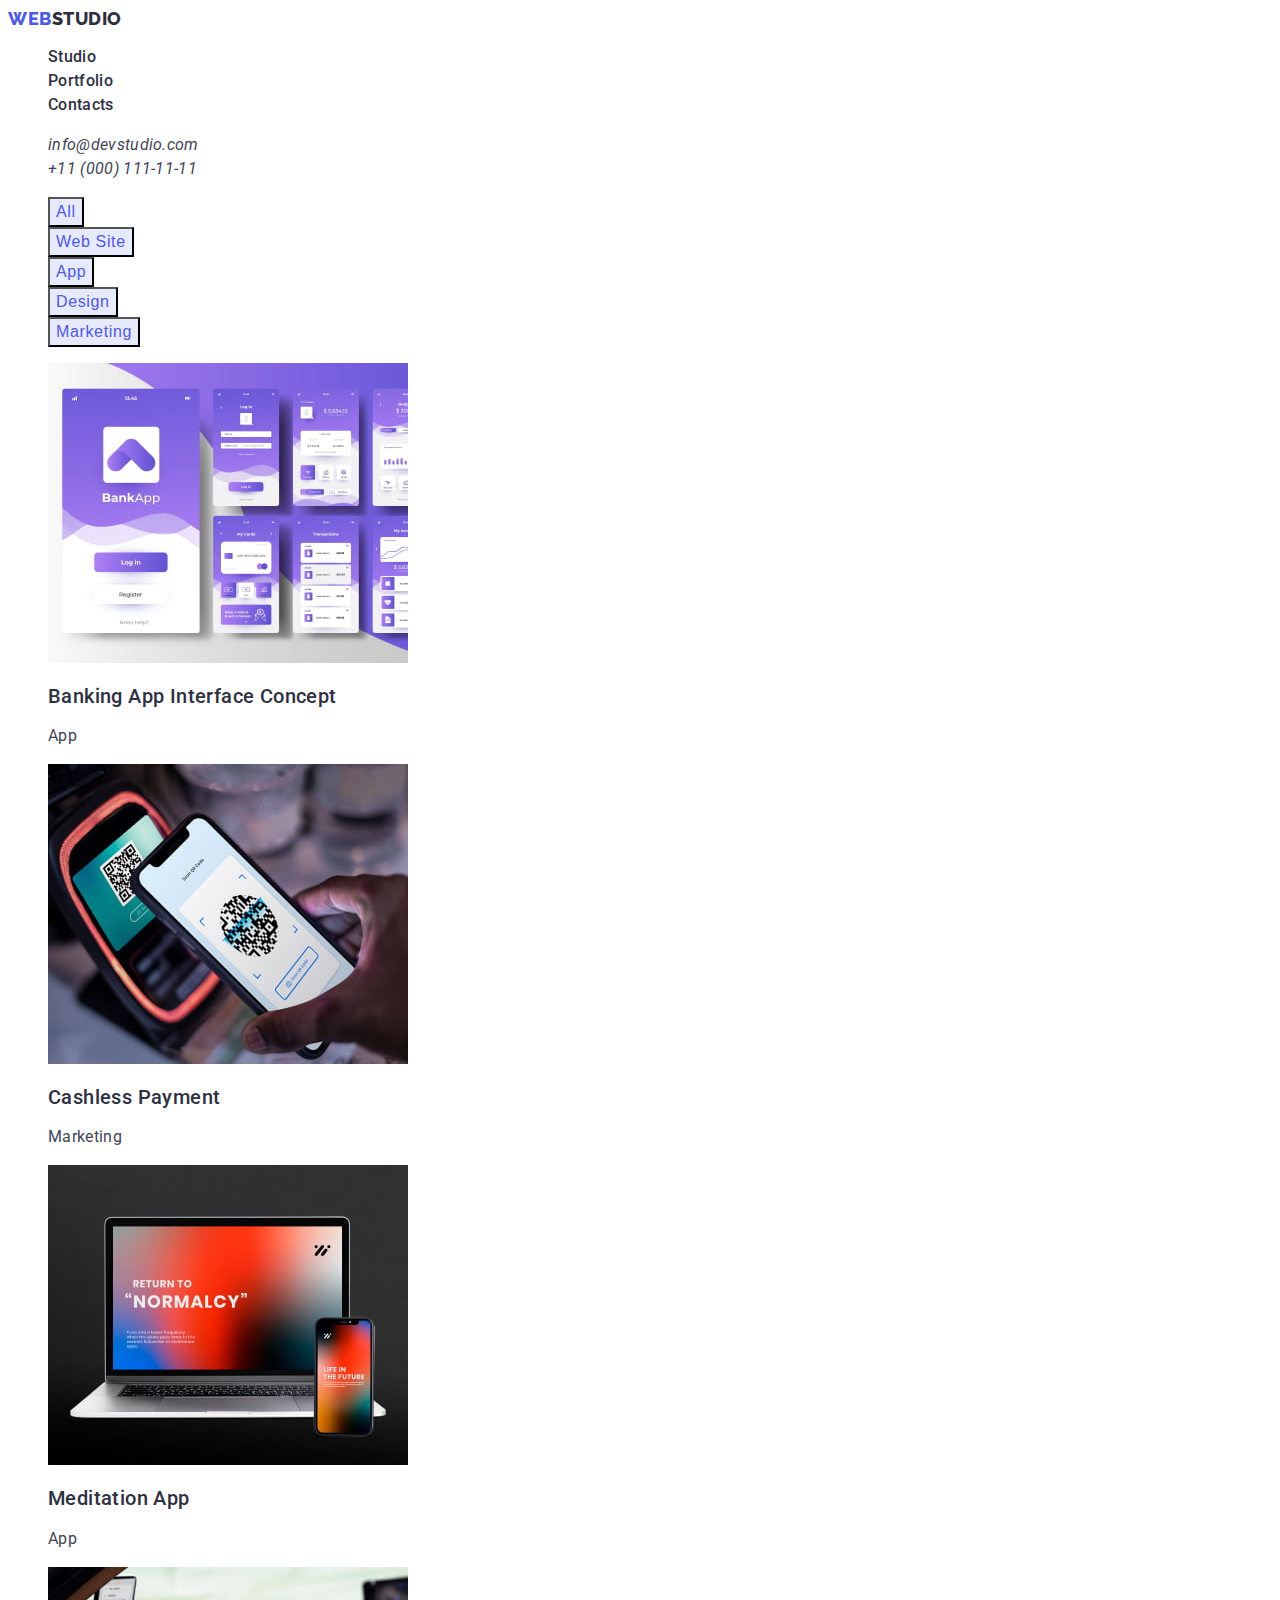
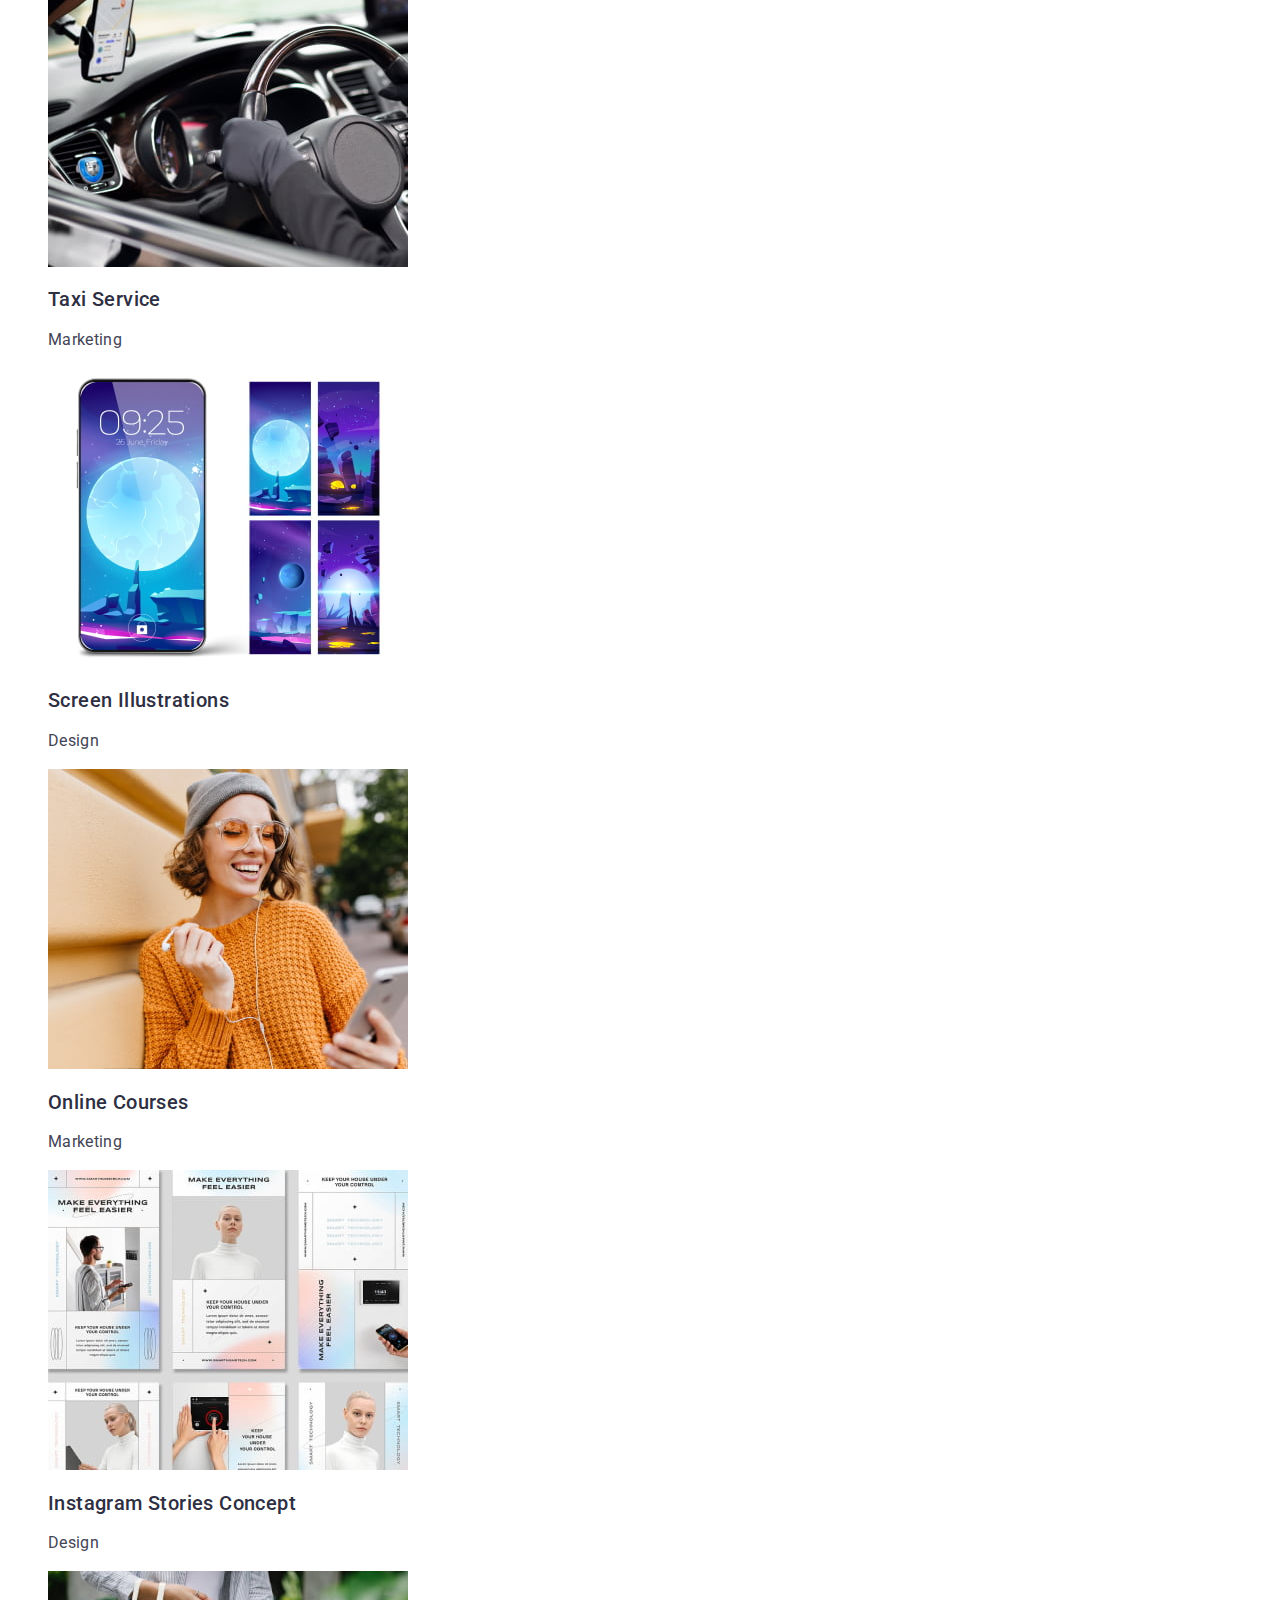
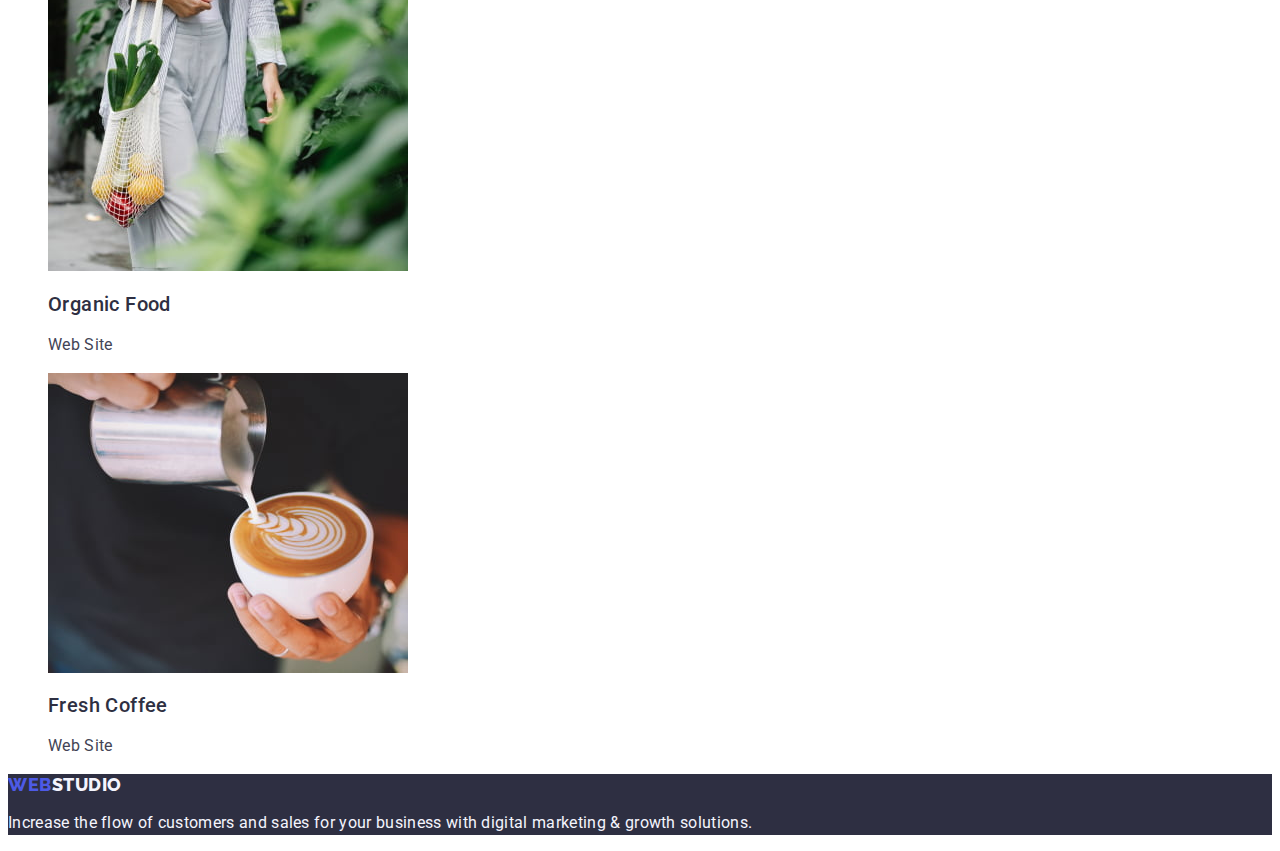
==== portfolio.html @ e5a1de0a "rename portfolio.html" ====
<!DOCTYPE html>
<html lang="en">
  <head>
    <meta charset="UTF-8" />
    <meta name="viewport" content="width=device-width, initial-scale=1.0" />
    <title>Portfolio</title>
    <link rel="preconnect" href="https://fonts.googleapis.com" />
    <link rel="preconnect" href="https://fonts.gstatic.com" crossorigin />
    <link
      href="https://fonts.googleapis.com/css2?family=Raleway:wght@800&family=Roboto:wght@400;500;700;900&display=swap"
      rel="stylesheet"
    />
    <link rel="stylesheet" href="./css/styles.css" />
  </head>
  <body class="body">
    <!-- Header -->
    <header class="header">
      <nav class="nav">
        <a href="./index.html" class="link-logo"
          >Web<span class="span-header">Studio</span>
        </a>
        <ul class="list">
          <li>
            <a href="./index.html" class="link">Studio</a>
          </li>
          <li>
            <a href="./portfolio.html" class="link">Portfolio</a>
          </li>
          <li>
            <a href="#contacts" class="link">Contacts</a>
          </li>
        </ul>
      </nav>
      <address class="address">
        <ul class="list">
          <li>
            <a href="mailto:info@devstudio.com" class="link"
              >info@devstudio.com</a
            >
          </li>
          <li>
            <a href="tel:+110001111111" class="link">+11 (000) 111-11-11</a>
          </li>
        </ul>
      </address>
    </header>
    <!-- Main content -->
    <main class="portfolio-main">
      <!-- Filters -->
      <section class="section-projects">
        <h1 class="portfolio-title">Portfolio</h1>
        <ul class="list">
          <li>
            <button type="button" class="filters">All</button>
          </li>
          <li>
            <button type="button" class="filters">Web Site</button>
          </li>
          <li>
            <button type="button" class="filters">App</button>
          </li>
          <li>
            <button type="button" class="filters">Design</button>
          </li>
          <li>
            <button type="button" class="filters">Marketing</button>
          </li>
        </ul>
        <!-- Gallery of projects-->
        <ul class="list">
          <li>
            <img
              src="./images/Portfolio/img1.jpg"
              alt="banking application interface"
              width="360"
              height="300"
            />
            <h2 class="projects-title">Banking App Interface Concept</h2>
            <p class="projects-text">App</p>
          </li>
          <li>
            <img
              src="./images/Portfolio/img2.jpg"
              alt="payment by mobile phone"
              width="360"
              height="300"
            />
            <h2 class="projects-title">Cashless Payment</h2>
            <p class="projects-text">Marketing</p>
          </li>
          <li>
            <img
              src="./images/Portfolio/img3.jpg"
              alt="app interface for meditation on a laptop and phone screen"
              width="360"
              height="300"
            />
            <h2 class="projects-title">Meditation App</h2>
            <p class="projects-text">App</p>
          </li>
          <li>
            <img
              src="./images/Portfolio/img4.jpg"
              alt="car steering wheel"
              width="360"
              height="300"
            />
            <h2 class="projects-title">Taxi Service</h2>
            <p class="projects-text">Marketing</p>
          </li>
          <li>
            <img
              src="./images/Portfolio/img5.jpg"
              alt="a phone with the moon on the home screen and a variation of space themed phone screensavers"
              width="360"
              height="300"
            />
            <h2 class="projects-title">Screen Illustrations</h2>
            <p class="projects-text">Design</p>
          </li>
          <li>
            <img
              src="./images/Portfolio/img6.jpg"
              alt="a girl in headphones and with a phone in her hand"
              width="360"
              height="300"
            />
            <h2 class="projects-title">Online Courses</h2>
            <p class="projects-text">Marketing</p>
          </li>
          <li>
            <img
              src="./images/Portfolio/img7.jpg"
              alt="variations in the design of Instagram posts"
              width="360"
              height="300"
            />
            <h2 class="projects-title">Instagram Stories Concept</h2>
            <p class="projects-text">Design</p>
          </li>
          <li>
            <img
              src="./images/Portfolio/img8.jpg"
              alt="a girl with a net of fresh vegetables"
              width="360"
              height="300"
            />
            <h2 class="projects-title">Organic Food</h2>
            <p class="projects-text">Web Site</p>
          </li>
          <li>
            <img
              src="./images/Portfolio/img9.jpg"
              alt="a guy pours cream into a cup of coffee"
              width="360"
              height="300"
            />
            <h2 class="projects-title">Fresh Coffee</h2>
            <p class="projects-text">Web Site</p>
          </li>
        </ul>
      </section>
    </main>
    <!-- Footer -->
    <footer class="footer">
      <a href="./index.html" class="link-logo"
        >Web<span class="span-footer">Studio</span>
      </a>
      <p class="footer-text">
        Increase the flow of customers and sales for your business with digital
        marketing & growth solutions.
      </p>
    </footer>
  </body>
</html>
---- css/styles.css ----
.body {
  font-family: 'Roboto', sans-serif;
  color: #434455;
}

.list {
  list-style: none;
}

/* Header styles */

.link-logo {
  font-family: Raleway;
  font-size: 18px;
  font-weight: 800;
  line-height: 1.166;
  letter-spacing: 0.03em;
  color: #4d5ae5;
  text-transform: uppercase;
  text-decoration: none;
}
.span-header {
  color: #2e2f42;
}

.nav .link {
  font-size: 16px;
  font-weight: 500;
  line-height: 1.5;
  letter-spacing: 0.02em;
  color: #2e2f42;
  text-decoration: none;
}

.nav .link:hover,
.nav .link:focus {
  color: #404bbf;
  text-decoration: underline;
}

.address .link {
  font-size: 16px;
  line-height: 1.5;
  letter-spacing: 0.02em;
  color: currentColor;
  text-decoration: none;
}

.address .link:hover,
.address .link:focus {
  color: #404bbf;
}

/* Styles page main content */
/* Styles Hero */
.section-hero {
  background-color: #2e2f42;
}

.hero-title {
  font-size: 56px;
  font-weight: 700;
  line-height: 1.071;
  letter-spacing: 0.02em;
  color: #ffffff;
}

.hero-button {
  font-size: 16px;
  font-weight: 500;
  line-height: 1.5;
  letter-spacing: 0.04em;
  color: #ffffff;
  cursor: pointer;
  background-color: #4d5ae5;
}

.hero-button:hover,
.hero-button:focus {
  background-color: #404bbf;
}

/* Styles Features */
.features-title {
  display: none;
}

.features-subtitle {
  font-size: 20px;
  font-weight: 500;
  line-height: 1.2;
  letter-spacing: 0.02em;
  color: #2e2f42;
}

.features-text {
  font-size: 16px;
  line-height: 1.5;
  letter-spacing: 0.02em;
}

/* Styles Gallery of works */
.works-title {
  font-size: 36px;
  font-weight: 700;
  line-height: 1.111;
  letter-spacing: 0.02em;
  color: #2e2f42;
}

/* Styles Team */
.section-team {
  background-color: #f4f4fd;
}
.team-title {
  font-size: 36px;
  font-weight: 700;
  line-height: 1.111;
  letter-spacing: 0.02em;
  color: #2e2f42;
}

.team-subtitle {
  font-size: 20px;
  font-weight: 500;
  line-height: 1.2;
  letter-spacing: 0.02em;
  color: #2e2f42;
}

.team-text {
  font-size: 16px;
  line-height: 1.5;
  letter-spacing: 0.02em;
}

/* Styles portfolio main content */
/* Styles Filters */

.portfolio-title {
  display: none;
}

.filters {
  font-size: 16px;
  font-weight: 500;
  line-height: 1.5;
  letter-spacing: 0.04em;
  color: #4d5ae5;
  background-color: #e7e9fc;
  cursor: pointer;
}

.filters:hover,
.filters:focus {
  color: #ffffff;
  background-color: #404bbf;
}

.projects-title {
  font-size: 20px;
  font-weight: 500;
  line-height: 1.2;
  letter-spacing: 0.02em;
  color: #2e2f42;
}

.projects-text {
  font-size: 16px;
  line-height: 1.5;
  letter-spacing: 0.02em;
}

/* Styles Footer */

.footer {
  background-color: #2e2f42;
}

.span-footer {
  color: #f4f4fd;
}

.footer-text {
  font-size: 16px;
  line-height: 1.5;
  letter-spacing: 0.02em;
  color: #f4f4fd;
}
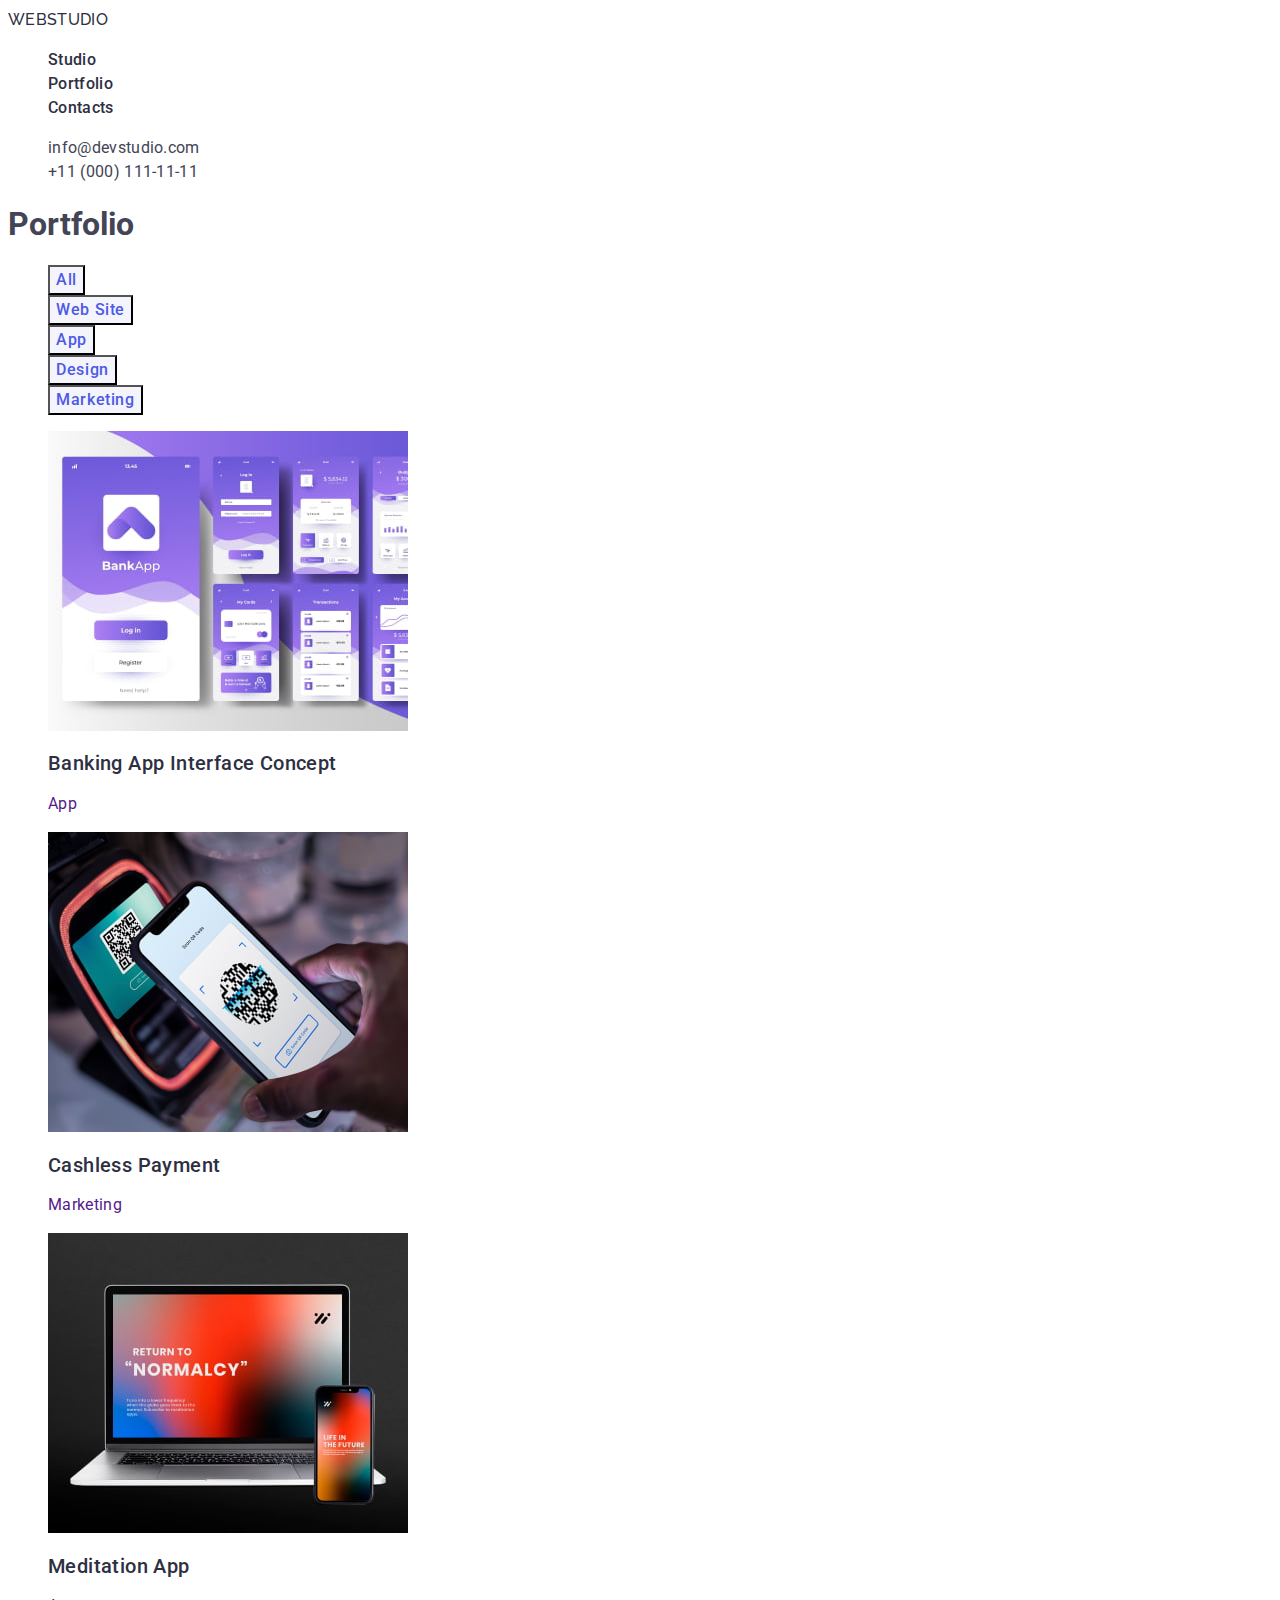
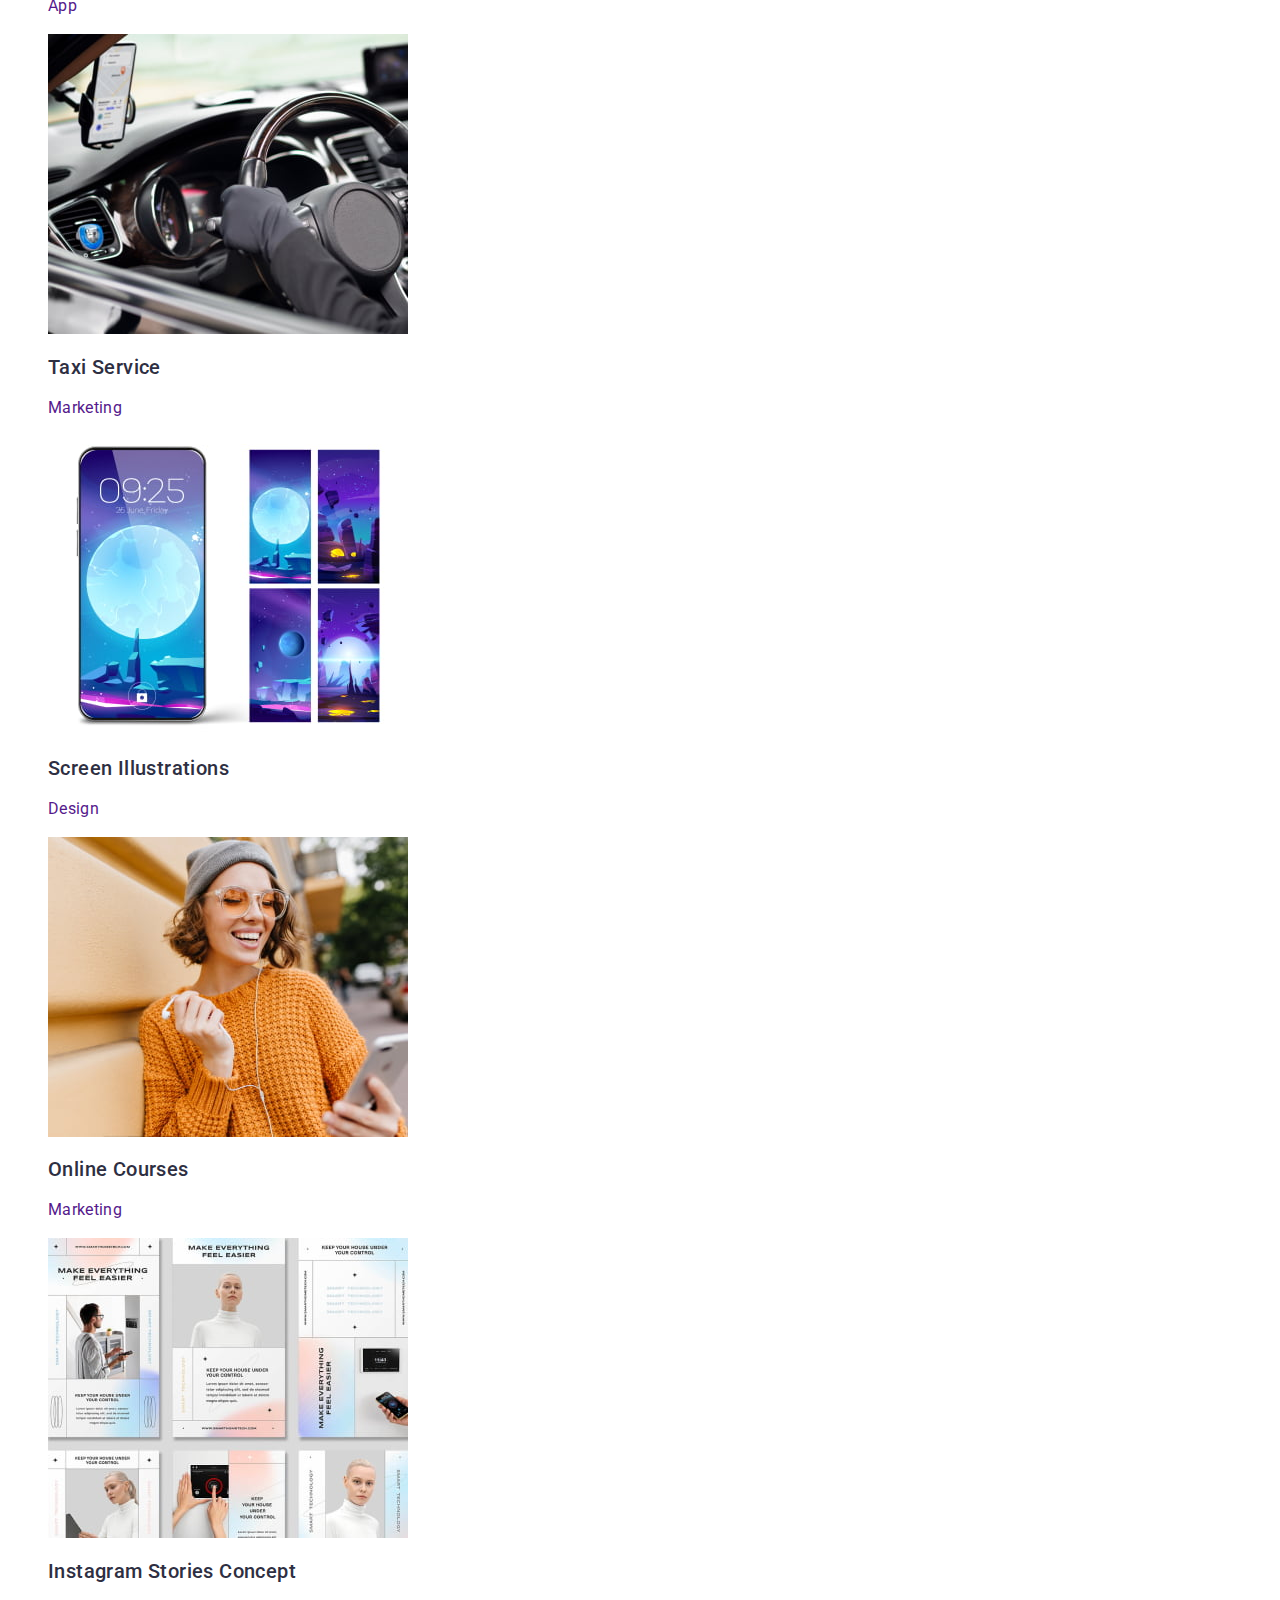
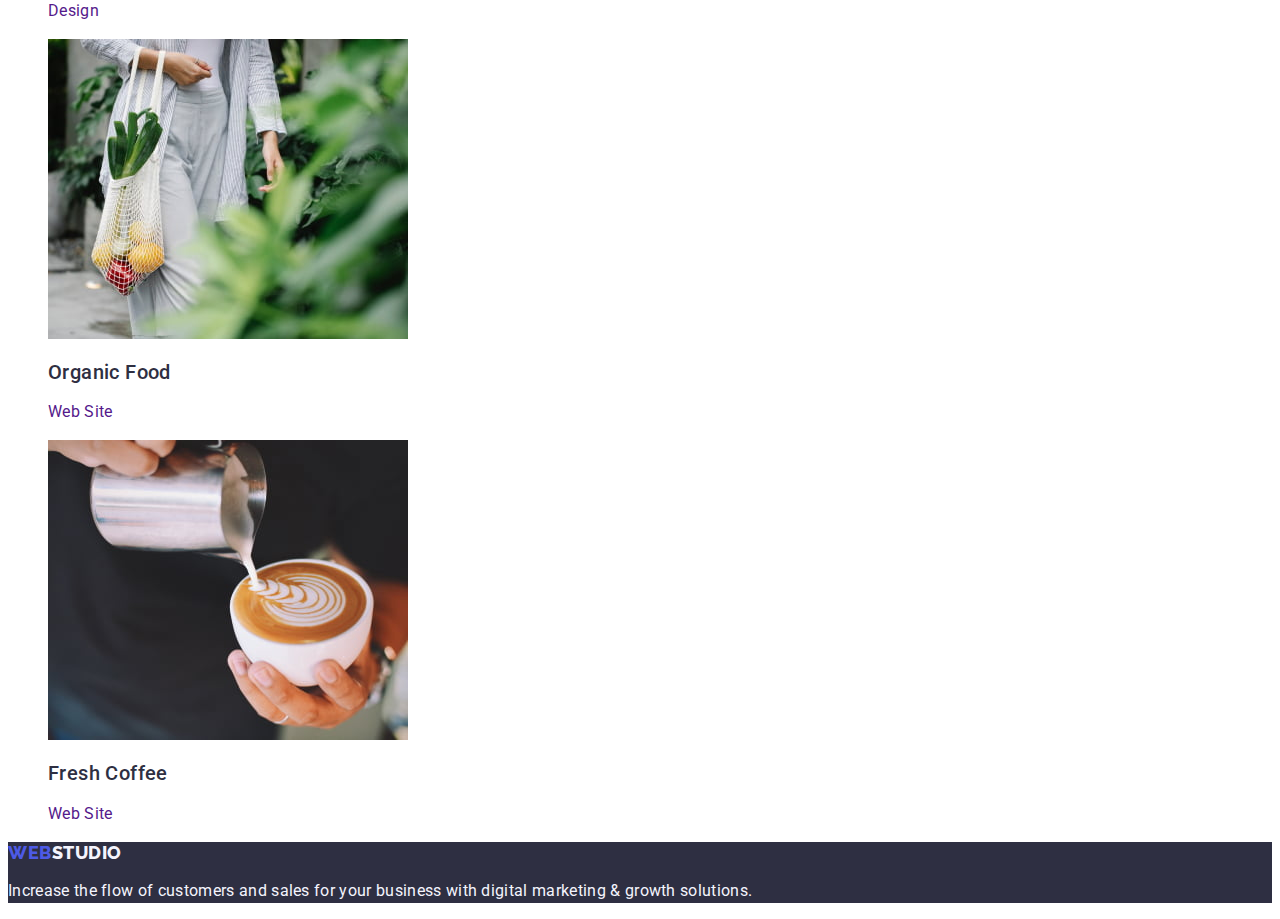
==== commit 16272b03: "correction 1" ====
--- a/portfolio.html
+++ b/portfolio.html
@@ -16,8 +16,8 @@
     <!-- Header -->
     <header class="header">
       <nav class="nav">
-        <a href="./index.html" class="link-logo"
-          >Web<span class="span-header">Studio</span>
+        <a href="./index.html" class="logo link">
+          Web<span class="span-header">Studio</span>
         </a>
         <ul class="list">
           <li>
@@ -27,7 +27,7 @@
             <a href="./portfolio.html" class="link">Portfolio</a>
           </li>
           <li>
-            <a href="#contacts" class="link">Contacts</a>
+            <a href="" class="link">Contacts</a>
           </li>
         </ul>
       </nav>
@@ -69,102 +69,120 @@
         <!-- Gallery of projects-->
         <ul class="list">
           <li>
-            <img
-              src="./images/Portfolio/img1.jpg"
-              alt="banking application interface"
-              width="360"
-              height="300"
-            />
-            <h2 class="projects-title">Banking App Interface Concept</h2>
-            <p class="projects-text">App</p>
+            <a href="" class="project-card link">
+              <img
+                src="./images/Portfolio/img1.jpg"
+                alt="Banking application interface"
+                width="360"
+                height="300"
+              />
+              <h2 class="projects-title">Banking App Interface Concept</h2>
+              <p class="projects-text">App</p>
+            </a>
           </li>
           <li>
-            <img
-              src="./images/Portfolio/img2.jpg"
-              alt="payment by mobile phone"
-              width="360"
-              height="300"
-            />
-            <h2 class="projects-title">Cashless Payment</h2>
-            <p class="projects-text">Marketing</p>
+            <a href="" class="project-card link">
+              <img
+                src="./images/Portfolio/img2.jpg"
+                alt="Payment by mobile phone"
+                width="360"
+                height="300"
+              />
+              <h2 class="projects-title">Cashless Payment</h2>
+              <p class="projects-text">Marketing</p>
+            </a>
           </li>
           <li>
-            <img
-              src="./images/Portfolio/img3.jpg"
-              alt="app interface for meditation on a laptop and phone screen"
-              width="360"
-              height="300"
-            />
-            <h2 class="projects-title">Meditation App</h2>
-            <p class="projects-text">App</p>
+            <a href="" class="project-card link">
+              <img
+                src="./images/Portfolio/img3.jpg"
+                alt="App interface for meditation on a laptop and phone screen"
+                width="360"
+                height="300"
+              />
+              <h2 class="projects-title">Meditation App</h2>
+              <p class="projects-text">App</p>
+            </a>
           </li>
           <li>
-            <img
-              src="./images/Portfolio/img4.jpg"
-              alt="car steering wheel"
-              width="360"
-              height="300"
-            />
-            <h2 class="projects-title">Taxi Service</h2>
-            <p class="projects-text">Marketing</p>
+            <a href="" class="project-card link">
+              <img
+                src="./images/Portfolio/img4.jpg"
+                alt="Car steering wheel"
+                width="360"
+                height="300"
+              />
+              <h2 class="projects-title">Taxi Service</h2>
+              <p class="projects-text">Marketing</p>
+            </a>
           </li>
           <li>
-            <img
-              src="./images/Portfolio/img5.jpg"
-              alt="a phone with the moon on the home screen and a variation of space themed phone screensavers"
-              width="360"
-              height="300"
-            />
-            <h2 class="projects-title">Screen Illustrations</h2>
-            <p class="projects-text">Design</p>
+            <a href="" class="project-card link">
+              <img
+                src="./images/Portfolio/img5.jpg"
+                alt="A phone with the moon on the home screen and a variation of space themed phone screensavers"
+                width="360"
+                height="300"
+              />
+              <h2 class="projects-title">Screen Illustrations</h2>
+              <p class="projects-text">Design</p>
+            </a>
           </li>
           <li>
-            <img
-              src="./images/Portfolio/img6.jpg"
-              alt="a girl in headphones and with a phone in her hand"
-              width="360"
-              height="300"
-            />
-            <h2 class="projects-title">Online Courses</h2>
-            <p class="projects-text">Marketing</p>
+            <a href="" class="project-card link">
+              <img
+                src="./images/Portfolio/img6.jpg"
+                alt="A girl in headphones and with a phone in her hand"
+                width="360"
+                height="300"
+              />
+              <h2 class="projects-title">Online Courses</h2>
+              <p class="projects-text">Marketing</p>
+            </a>
           </li>
           <li>
-            <img
-              src="./images/Portfolio/img7.jpg"
-              alt="variations in the design of Instagram posts"
-              width="360"
-              height="300"
-            />
-            <h2 class="projects-title">Instagram Stories Concept</h2>
-            <p class="projects-text">Design</p>
+            <a href="" class="project-card link">
+              <img
+                src="./images/Portfolio/img7.jpg"
+                alt="Variations in the design of Instagram posts"
+                width="360"
+                height="300"
+              />
+              <h2 class="projects-title">Instagram Stories Concept</h2>
+              <p class="projects-text">Design</p>
+            </a>
           </li>
           <li>
-            <img
-              src="./images/Portfolio/img8.jpg"
-              alt="a girl with a net of fresh vegetables"
-              width="360"
-              height="300"
-            />
-            <h2 class="projects-title">Organic Food</h2>
-            <p class="projects-text">Web Site</p>
+            <a href="" class="project-card link">
+              <img
+                src="./images/Portfolio/img8.jpg"
+                alt="A girl with a net of fresh vegetables"
+                width="360"
+                height="300"
+              />
+              <h2 class="projects-title">Organic Food</h2>
+              <p class="projects-text">Web Site</p>
+            </a>
           </li>
           <li>
-            <img
-              src="./images/Portfolio/img9.jpg"
-              alt="a guy pours cream into a cup of coffee"
-              width="360"
-              height="300"
-            />
-            <h2 class="projects-title">Fresh Coffee</h2>
-            <p class="projects-text">Web Site</p>
+            <a href="" class="project-card link">
+              <img
+                src="./images/Portfolio/img9.jpg"
+                alt="A guy pours cream into a cup of coffee"
+                width="360"
+                height="300"
+              />
+              <h2 class="projects-title">Fresh Coffee</h2>
+              <p class="projects-text">Web Site</p>
+            </a>
           </li>
         </ul>
       </section>
     </main>
     <!-- Footer -->
     <footer class="footer">
-      <a href="./index.html" class="link-logo"
-        >Web<span class="span-footer">Studio</span>
+      <a href="./index.html" class="logo link">
+        Web<span class="span-footer">Studio</span>
       </a>
       <p class="footer-text">
         Increase the flow of customers and sales for your business with digital
--- a/css/styles.css
+++ b/css/styles.css
@@ -1,26 +1,42 @@
+:root {
+  --primary-font: 'Roboto', sans-serif;
+  --primary-brand-color: #4d5ae5;
+  --pressed-state-color: #404bbf;
+  --dark-color: #2e2f42;
+  --text-color: #434455;
+  --whight-color: #ffffff;
+  --light-color: #f4f4fd;
+  --accent-color: #e7e9fc;
+}
+
 .body {
-  font-family: 'Roboto', sans-serif;
-  color: #434455;
+  font-family: var(--primary-font);
+  color: var(--text-color);
+  background-color: var(--whight-color);
 }
 
 .list {
   list-style: none;
 }
 
+.link {
+  text-decoration: none;
+}
+
 /* Header styles */
 
-.link-logo {
-  font-family: Raleway;
+.logo {
+  font-family: 'Raleway', sans-serif;
   font-size: 18px;
   font-weight: 800;
-  line-height: 1.166;
+  line-height: 1.17;
   letter-spacing: 0.03em;
-  color: #4d5ae5;
+  color: var(--primary-brand-color);
   text-transform: uppercase;
-  text-decoration: none;
-}
+}
+
 .span-header {
-  color: #2e2f42;
+  color: var(--dark-color);
 }
 
 .nav .link {
@@ -28,13 +44,12 @@
   font-weight: 500;
   line-height: 1.5;
   letter-spacing: 0.02em;
-  color: #2e2f42;
-  text-decoration: none;
+  color: var(--dark-color);
 }
 
 .nav .link:hover,
 .nav .link:focus {
-  color: #404bbf;
+  color: var(--pressed-state-color);
   text-decoration: underline;
 }
 
@@ -44,53 +59,57 @@
   letter-spacing: 0.02em;
   color: currentColor;
   text-decoration: none;
+  font-style: normal;
 }
 
 .address .link:hover,
 .address .link:focus {
-  color: #404bbf;
+  color: var(--pressed-state-color);
 }
 
 /* Styles page main content */
 /* Styles Hero */
+
 .section-hero {
-  background-color: #2e2f42;
+  background-color: var(--dark-color);
 }
 
 .hero-title {
   font-size: 56px;
   font-weight: 700;
-  line-height: 1.071;
-  letter-spacing: 0.02em;
-  color: #ffffff;
+  line-height: 1.07;
+  letter-spacing: 0.02em;
+  color: var(--whight-color);
+  text-align: center;
 }
 
 .hero-button {
+  font-family: var(--primary-font);
   font-size: 16px;
   font-weight: 500;
   line-height: 1.5;
   letter-spacing: 0.04em;
-  color: #ffffff;
+  color: var(--whight-color);
   cursor: pointer;
-  background-color: #4d5ae5;
+  background-color: var(--primary-brand-color);
 }
 
 .hero-button:hover,
 .hero-button:focus {
-  background-color: #404bbf;
+  background-color: var(--pressed-state-color);
 }
 
 /* Styles Features */
-.features-title {
+/* .features-title {
   display: none;
-}
+} */
 
 .features-subtitle {
   font-size: 20px;
   font-weight: 500;
   line-height: 1.2;
   letter-spacing: 0.02em;
-  color: #2e2f42;
+  color: var(--dark-color);
 }
 
 .features-text {
@@ -103,21 +122,30 @@
 .works-title {
   font-size: 36px;
   font-weight: 700;
-  line-height: 1.111;
-  letter-spacing: 0.02em;
-  color: #2e2f42;
+  line-height: 1.11;
+  letter-spacing: 0.02em;
+  color: var(--dark-color);
+  text-align: center;
+  text-transform: capitalize;
 }
 
 /* Styles Team */
 .section-team {
-  background-color: #f4f4fd;
-}
+  background-color: var(--light-color);
+}
+
+.team-card-item {
+  background-color: var(--whight-color);
+}
+
 .team-title {
   font-size: 36px;
   font-weight: 700;
-  line-height: 1.111;
-  letter-spacing: 0.02em;
-  color: #2e2f42;
+  line-height: 1.11;
+  letter-spacing: 0.02em;
+  color: var(--dark-color);
+  text-align: center;
+  text-transform: capitalize;
 }
 
 .team-subtitle {
@@ -125,7 +153,7 @@
   font-weight: 500;
   line-height: 1.2;
   letter-spacing: 0.02em;
-  color: #2e2f42;
+  color: var(--dark-color);
 }
 
 .team-text {
@@ -137,24 +165,25 @@
 /* Styles portfolio main content */
 /* Styles Filters */
 
-.portfolio-title {
+/* .portfolio-title {
   display: none;
-}
+} */
 
 .filters {
+  font-family: var(--primary-font);
   font-size: 16px;
   font-weight: 500;
   line-height: 1.5;
   letter-spacing: 0.04em;
-  color: #4d5ae5;
-  background-color: #e7e9fc;
+  color: var(--primary-brand-color);
+  background-color: var(--light-color);
   cursor: pointer;
 }
 
 .filters:hover,
 .filters:focus {
-  color: #ffffff;
-  background-color: #404bbf;
+  color: var(--whight-color);
+  background-color: var(--pressed-state-color);
 }
 
 .projects-title {
@@ -162,7 +191,7 @@
   font-weight: 500;
   line-height: 1.2;
   letter-spacing: 0.02em;
-  color: #2e2f42;
+  color: var(--dark-color);
 }
 
 .projects-text {
@@ -174,16 +203,16 @@
 /* Styles Footer */
 
 .footer {
-  background-color: #2e2f42;
+  background-color: var(--dark-color);
 }
 
 .span-footer {
-  color: #f4f4fd;
+  color: var(--light-color);
 }
 
 .footer-text {
   font-size: 16px;
   line-height: 1.5;
   letter-spacing: 0.02em;
-  color: #f4f4fd;
-}
+  color: var(--light-color);
+}
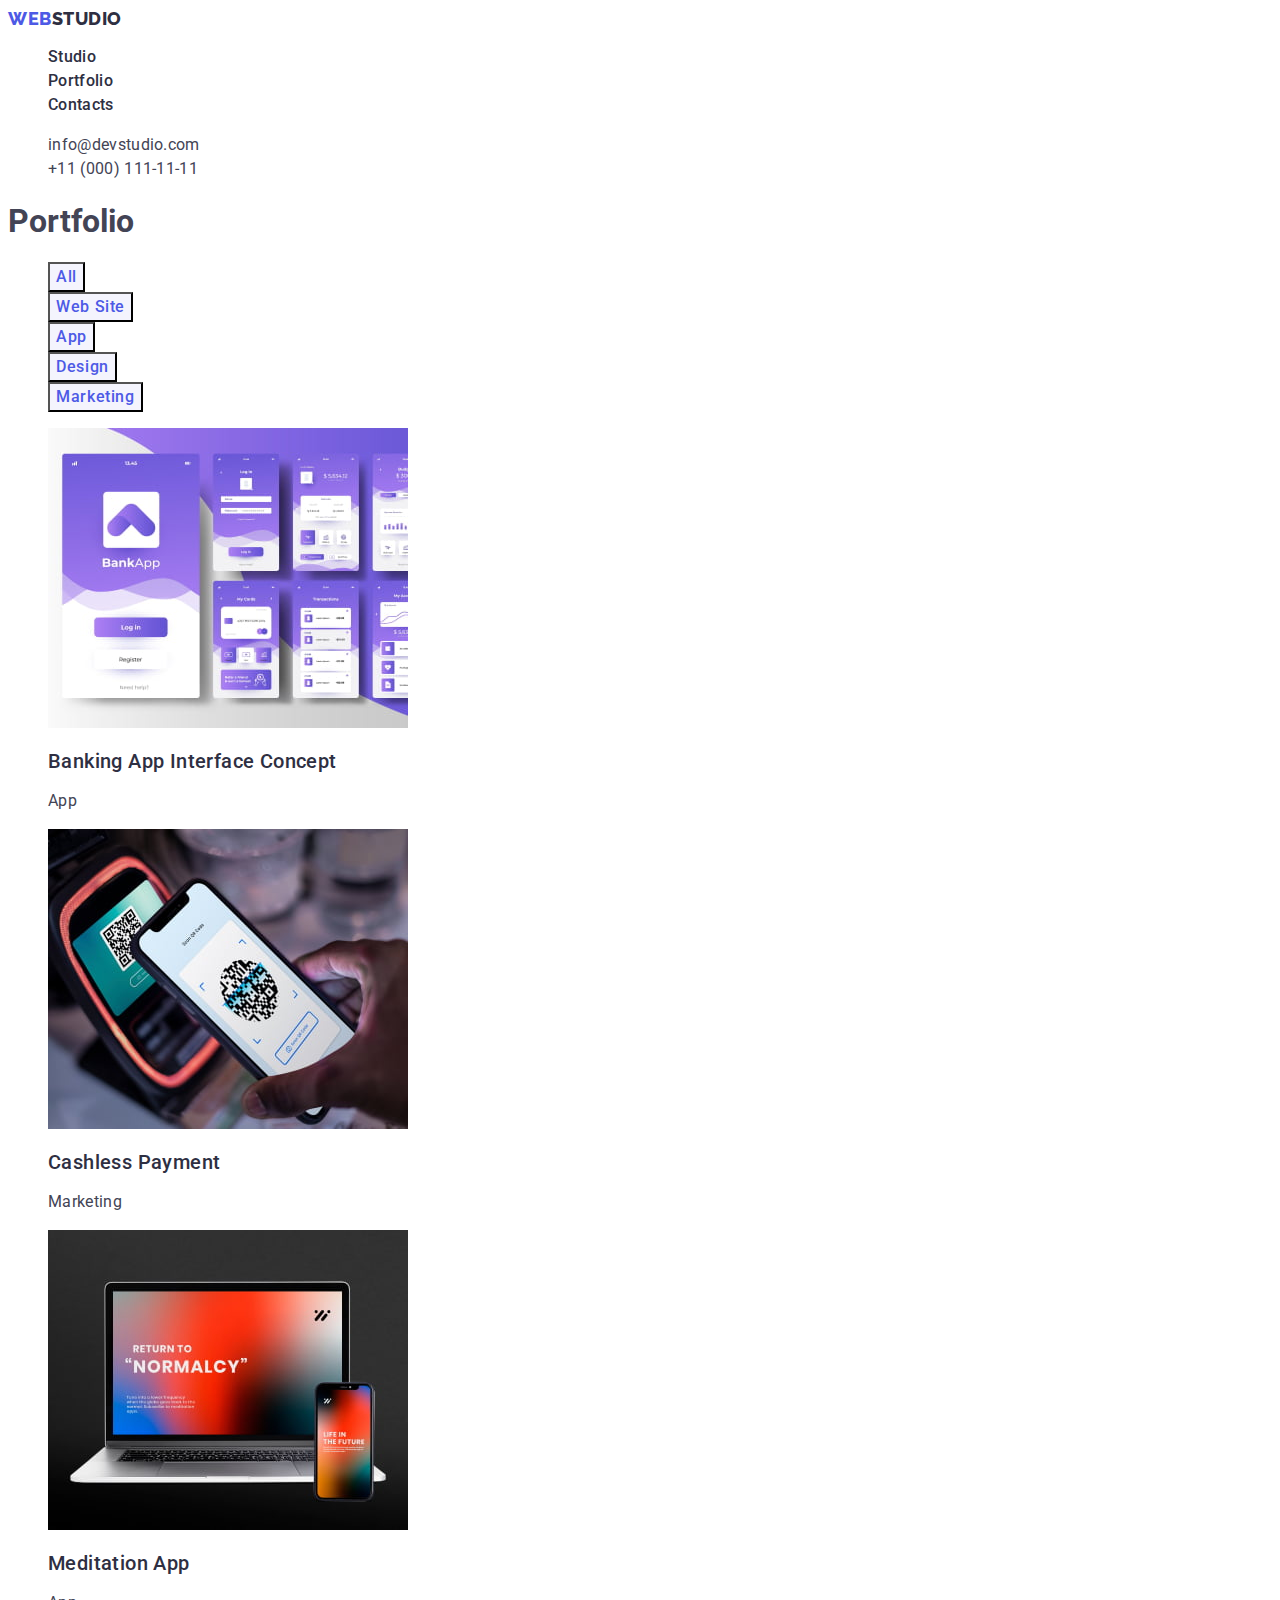
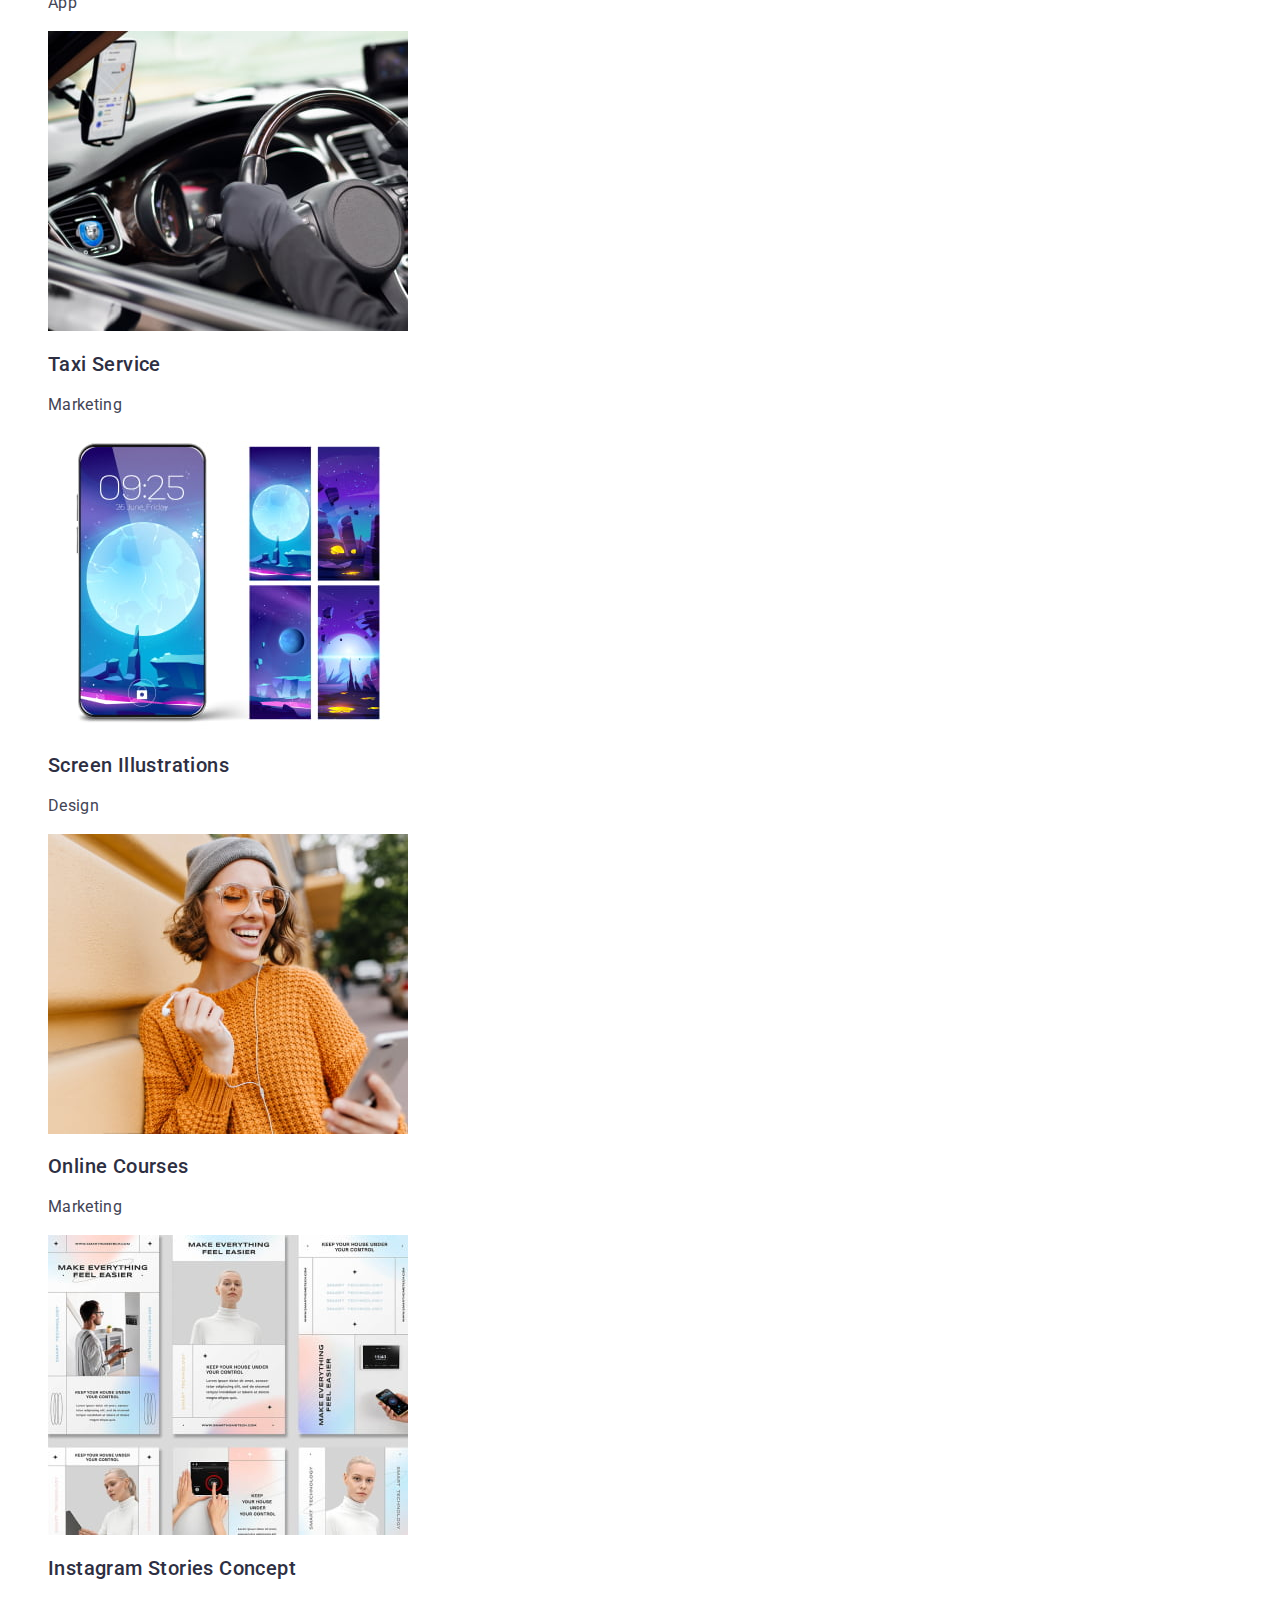
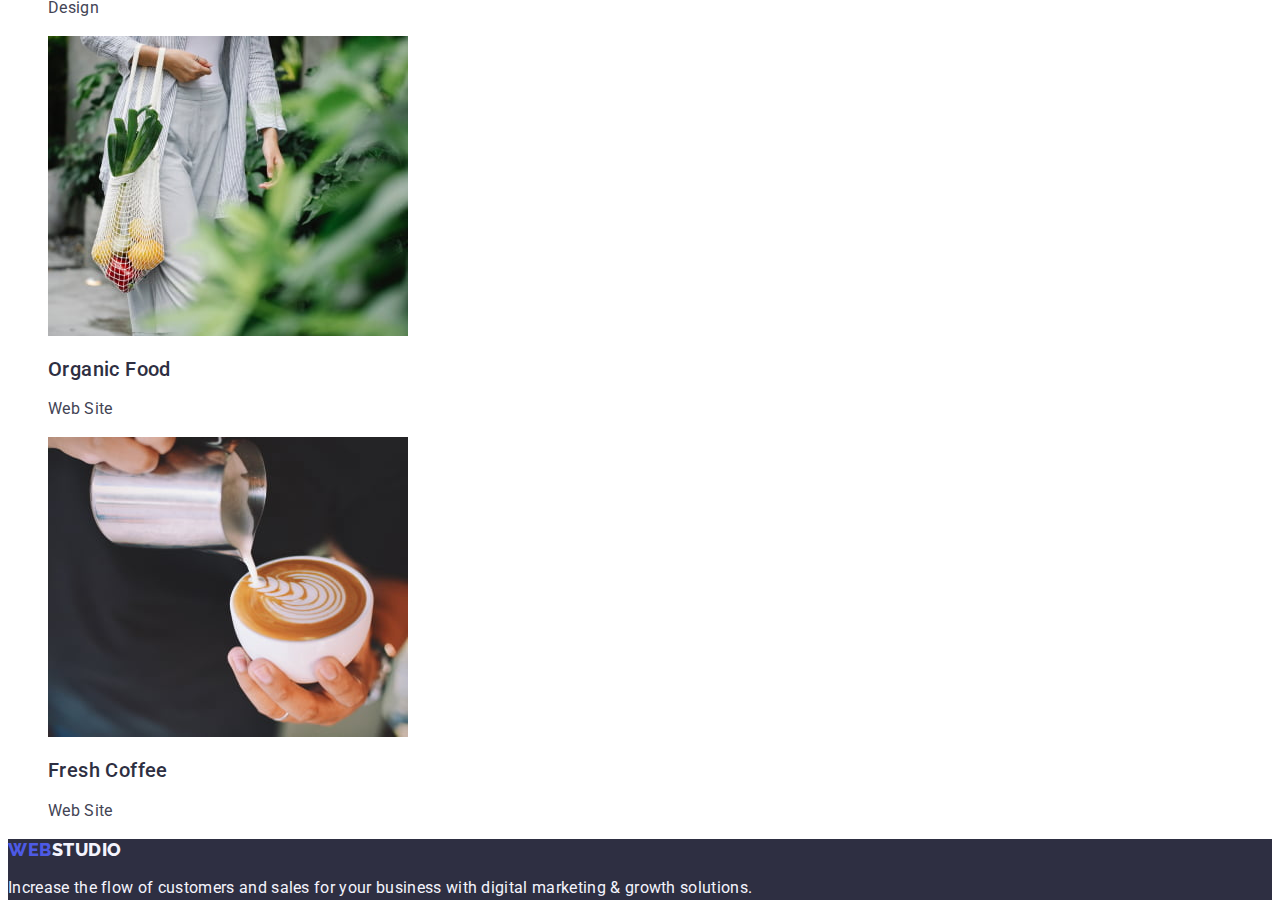
==== commit 91ae637b: "correction logo" ====
--- a/portfolio.html
+++ b/portfolio.html
@@ -21,13 +21,13 @@
         </a>
         <ul class="list">
           <li>
-            <a href="./index.html" class="link">Studio</a>
+            <a href="./index.html" class="header-link link">Studio</a>
           </li>
           <li>
-            <a href="./portfolio.html" class="link">Portfolio</a>
+            <a href="./portfolio.html" class="header-link link">Portfolio</a>
           </li>
           <li>
-            <a href="" class="link">Contacts</a>
+            <a href="" class="header-link link">Contacts</a>
           </li>
         </ul>
       </nav>
--- a/css/styles.css
+++ b/css/styles.css
@@ -6,7 +6,6 @@
   --text-color: #434455;
   --whight-color: #ffffff;
   --light-color: #f4f4fd;
-  --accent-color: #e7e9fc;
 }
 
 .body {
@@ -31,35 +30,37 @@
   font-weight: 800;
   line-height: 1.17;
   letter-spacing: 0.03em;
+  text-transform: uppercase;
   color: var(--primary-brand-color);
-  text-transform: uppercase;
 }
 
 .span-header {
   color: var(--dark-color);
 }
 
-.nav .link {
-  font-size: 16px;
-  font-weight: 500;
-  line-height: 1.5;
-  letter-spacing: 0.02em;
-  color: var(--dark-color);
-}
-
-.nav .link:hover,
-.nav .link:focus {
+.header-link {
+  font-size: 16px;
+  font-weight: 500;
+  line-height: 1.5;
+  letter-spacing: 0.02em;
+  color: var(--dark-color);
+}
+
+.header-link :hover,
+.header-link :focus {
   color: var(--pressed-state-color);
   text-decoration: underline;
 }
 
+.address {
+  font-style: normal;
+}
+
 .address .link {
   font-size: 16px;
   line-height: 1.5;
   letter-spacing: 0.02em;
   color: currentColor;
-  text-decoration: none;
-  font-style: normal;
 }
 
 .address .link:hover,
@@ -100,9 +101,6 @@
 }
 
 /* Styles Features */
-/* .features-title {
-  display: none;
-} */
 
 .features-subtitle {
   font-size: 20px;
@@ -165,10 +163,6 @@
 /* Styles portfolio main content */
 /* Styles Filters */
 
-/* .portfolio-title {
-  display: none;
-} */
-
 .filters {
   font-family: var(--primary-font);
   font-size: 16px;
@@ -198,6 +192,7 @@
   font-size: 16px;
   line-height: 1.5;
   letter-spacing: 0.02em;
+  color: var(--text-color);
 }
 
 /* Styles Footer */
